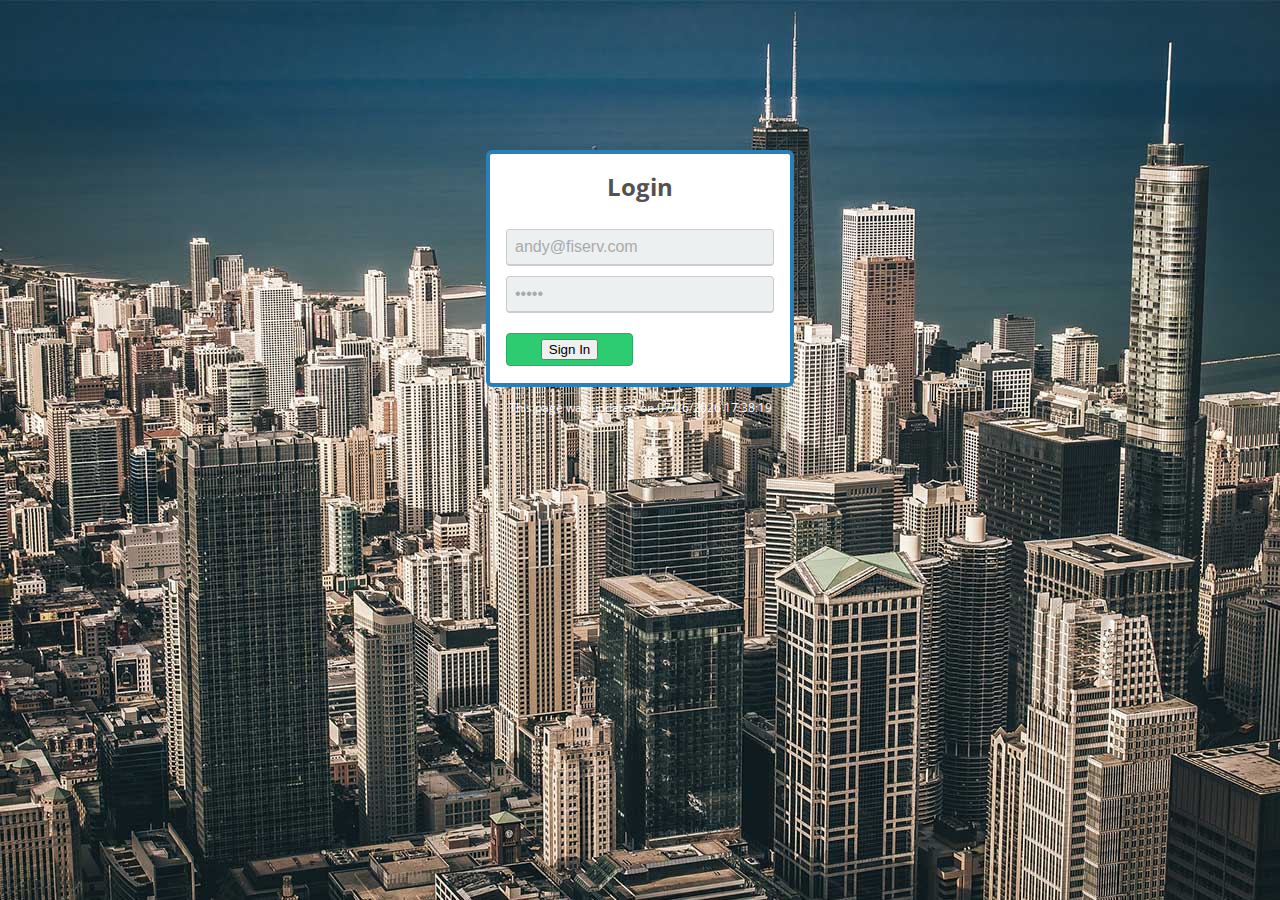
==== index.html @ 1807c91d "feat: Add initial page" ====
<!DOCTYPE html>
<html lang="en">
<head>
    <title>Android-JS bridge test</title>
    <meta charset="UTF-8">
    <meta name="viewport" content="width=device-width, initial-scale=1">
    <meta http-equiv="Cache-Control" content="no-cache, no-store, must-revalidate" />
    <meta http-equiv="Pragma" content="no-cache" />
    <meta http-equiv="Expires" content="0" />
<!--===============================================================================================-->  
    <link rel="stylesheet" type="text/css" href="css/main.css">

<link href='https://fonts.googleapis.com/css?family=Open+Sans:700,600' rel='stylesheet' type='text/css'>

<script type="text/javascript">
        //<![CDATA[
        function __doPostBack(eventTarget, eventArgument) {
            var theForm = document.getElementById('testForm');
            console.log(theForm);
        
            if (!theForm.onsubmit || (theForm.onsubmit() != false)) {
                theForm.__EVENTTARGET.value = eventTarget;
                theForm.__EVENTARGUMENT.value = eventArgument;
                theForm.submit();
            }
        }

        function WebForm_OnSubmit() {
            return true;
        }
        //]]>
    </script>
</head>
<body>

    <form method="post" action="https://falconbank.architect-cert.fiservapps.com/signin.aspx" id="testForm">
        <div class="aspNetHidden">
            <input type="hidden" name="__EVENTTARGET" id="__EVENTTARGET" value="">
            <input type="hidden" name="__EVENTARGUMENT" id="__EVENTARGUMENT" value="">
        </div>
    <div class="box">
        <h1>Login</h1>
        <input type="hidden" name="authData" id="authData" value="">
        <input type="hidden" name="signature" id="signature" value="">
        <input type="hidden" name="authAttempted" id="authAttempted" value="">
            
        <input type="email" name="email" value="andy@fiserv.com" class="email" />
        <input type="password" name="password" value="email" class="email" />
        
        <div class="btn"><input type="submit" value="Sign In" id="submitBtn"></div></a> <!-- End Btn -->
    
    </div> <!-- End Box -->
    
    </form>
    <p id="lastmod"></p>

    <script src="https://ajax.googleapis.com/ajax/libs/jquery/3.5.1/jquery.min.js"></script>
    <script src="js/main.js"></script>
</body>
</html>
---- css/main.css ----
body{
  font-family: 'Open Sans', sans-serif;
  background-image: url('../images/bg.jpg');
  margin: 0 auto 0 auto;  
  width:100%; 
  text-align:center;  
}

p{
  font-size:12px;
  text-decoration: none;
  color:#ffffff;
}

h1{
  font-size:1.5em;
  color:#525252;
}

.box{
  background:white;
  width:300px;
  border-radius:6px;
  margin: 150px auto 0 auto;
  padding:0px 0px 70px 0px;
  border: #2980b9 4px solid; 
}

.email{
  background:#ecf0f1;
  border: #ccc 1px solid;
  border-bottom: #ccc 2px solid;
  padding: 8px;
  width:250px;
  color:#AAAAAA;
  margin-top:10px;
  font-size:1em;
  border-radius:4px;
}

.password{
  border-radius:4px;
  background:#ecf0f1;
  border: #ccc 1px solid;
  padding: 8px;
  width:250px;
  font-size:1em;
}

.btn{
  background:#2ecc71;
  width:125px;
  padding-top:5px;
  padding-bottom:5px;
  color:white;
  border-radius:4px;
  border: #27ae60 1px solid;
  
  margin-top:20px;
  margin-bottom:20px;
  float:left;
  margin-left:16px;
  font-weight:800;
  font-size:0.8em;
}

.btn:hover{
  background:#2CC06B; 
}

#btn2{
  float:left;
  background:#3498db;
  width:125px;  padding-top:5px;
  padding-bottom:5px;
  color:white;
  border-radius:4px;
  border: #2980b9 1px solid;
  
  margin-top:20px;
  margin-bottom:20px;
  margin-left:10px;
  font-weight:800;
  font-size:0.8em;
}

#btn2:hover{ 
background:#3594D2; 
}
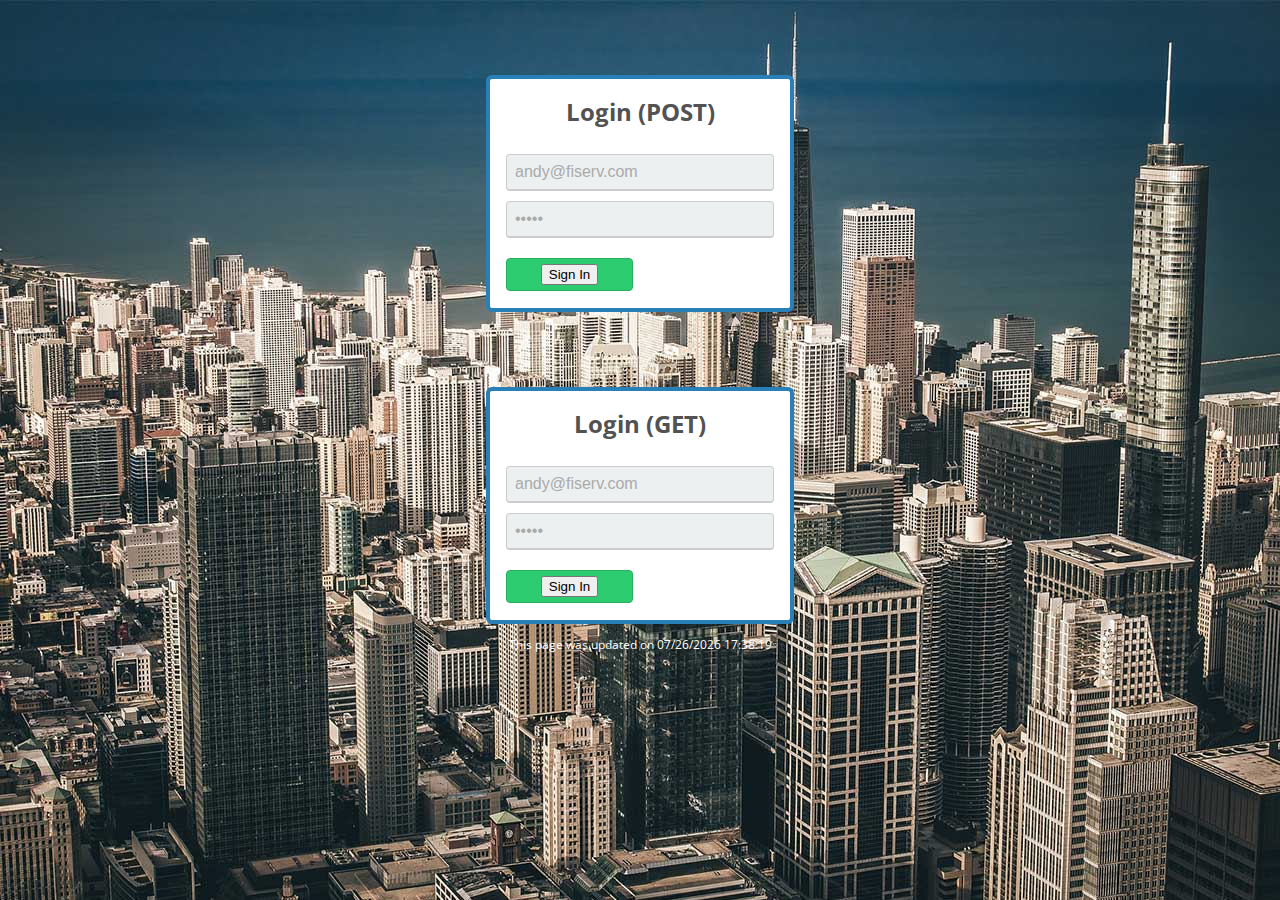
==== commit e1007b52: "feat: Add second form to test post/get" ====
--- a/index.html
+++ b/index.html
@@ -14,10 +14,9 @@
 
 <script type="text/javascript">
         //<![CDATA[
-        function __doPostBack(eventTarget, eventArgument) {
-            var theForm = document.getElementById('testForm');
-            console.log(theForm);
-        
+        function __doPostBack(eventTarget, eventArgument, method) {
+            var theForm = method == "post" ? document.getElementById('postForm') : document.getElementById('getForm');
+            
             if (!theForm.onsubmit || (theForm.onsubmit() != false)) {
                 theForm.__EVENTTARGET.value = eventTarget;
                 theForm.__EVENTARGUMENT.value = eventArgument;
@@ -33,13 +32,13 @@
 </head>
 <body>
 
-    <form method="post" action="https://falconbank.architect-cert.fiservapps.com/signin.aspx" id="testForm">
+    <form method="post" action="/page2.html" id="postForm">
         <div class="aspNetHidden">
             <input type="hidden" name="__EVENTTARGET" id="__EVENTTARGET" value="">
             <input type="hidden" name="__EVENTARGUMENT" id="__EVENTARGUMENT" value="">
         </div>
     <div class="box">
-        <h1>Login</h1>
+        <h1>Login (POST)</h1>
         <input type="hidden" name="authData" id="authData" value="">
         <input type="hidden" name="signature" id="signature" value="">
         <input type="hidden" name="authAttempted" id="authAttempted" value="">
@@ -50,7 +49,25 @@
         <div class="btn"><input type="submit" value="Sign In" id="submitBtn"></div></a> <!-- End Btn -->
     
     </div> <!-- End Box -->
+    </form>
+
+    <form method="get" action="/page2.html" id="getForm">
+        <div class="aspNetHidden">
+            <input type="hidden" name="__EVENTTARGET" id="__EVENTTARGET" value="">
+            <input type="hidden" name="__EVENTARGUMENT" id="__EVENTARGUMENT" value="">
+        </div>
+    <div class="box">
+        <h1>Login (GET)</h1>
+        <input type="hidden" name="authData" id="authData" value="">
+        <input type="hidden" name="signature" id="signature" value="">
+        <input type="hidden" name="authAttempted" id="authAttempted" value="">
+            
+        <input type="email" name="email" value="andy@fiserv.com" class="email" />
+        <input type="password" name="password" value="email" class="email" />
+        
+        <div class="btn"><input type="submit" value="Sign In" id="submitBtn"></div></a> <!-- End Btn -->
     
+    </div> <!-- End Box -->
     </form>
     <p id="lastmod"></p>
 
--- a/css/main.css
+++ b/css/main.css
@@ -21,7 +21,7 @@
   background:white;
   width:300px;
   border-radius:6px;
-  margin: 150px auto 0 auto;
+  margin: 75px auto 0 auto;
   padding:0px 0px 70px 0px;
   border: #2980b9 4px solid; 
 }
@@ -86,4 +86,8 @@
 
 #btn2:hover{ 
 background:#3594D2; 
+}
+
+#conf {
+  color:rgb(167, 82, 4);
 }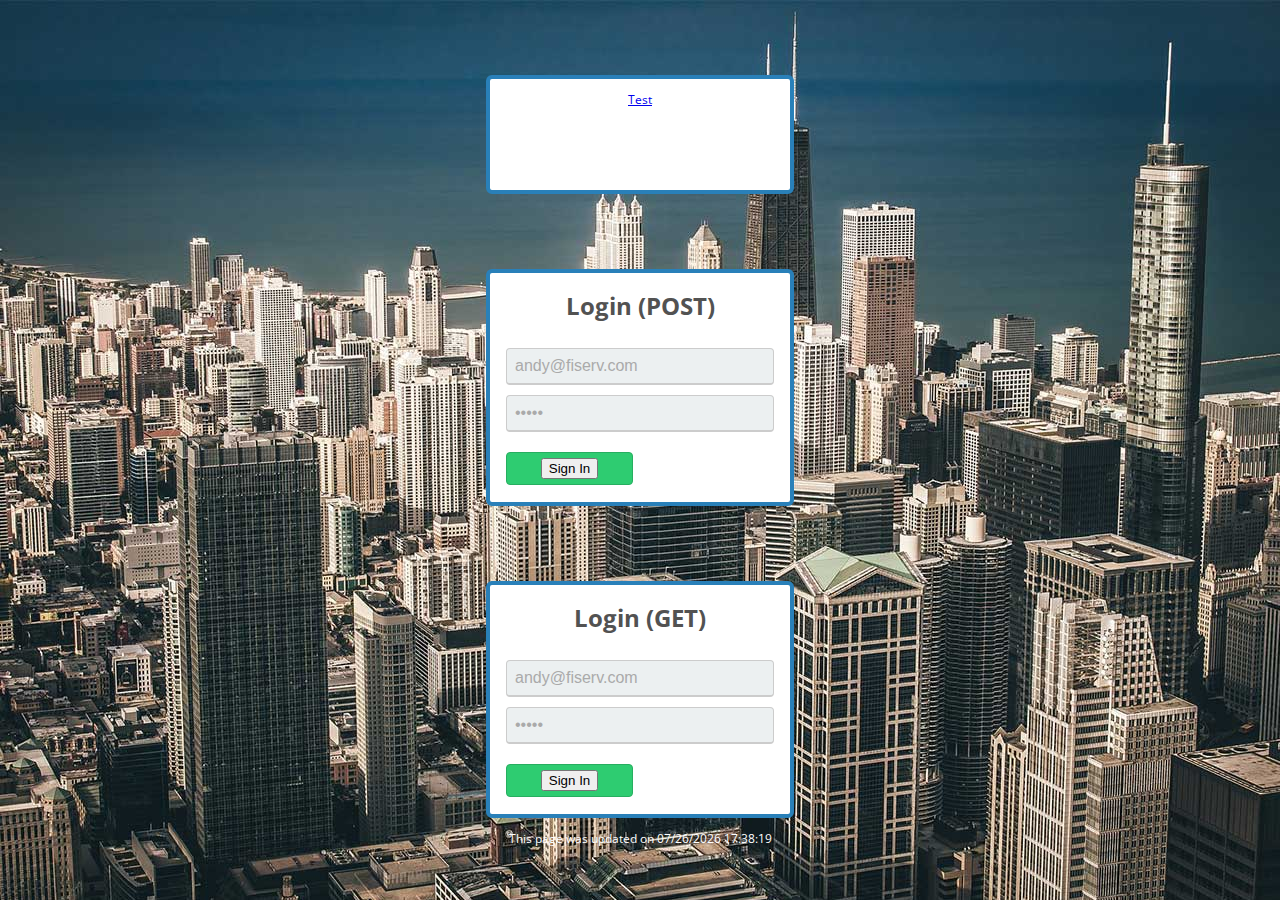
==== commit 6f20dfc1: "Add test link" ====
--- a/index.html
+++ b/index.html
@@ -32,6 +32,9 @@
 </head>
 <body>
 
+    <div class="box">
+        <p><a href="https://www.football365.com" target="_blank">Test</a></p>
+    </div>
     <form method="post" action="/page2.html" id="postForm">
         <div class="aspNetHidden">
             <input type="hidden" name="__EVENTTARGET" id="__EVENTTARGET" value="">
